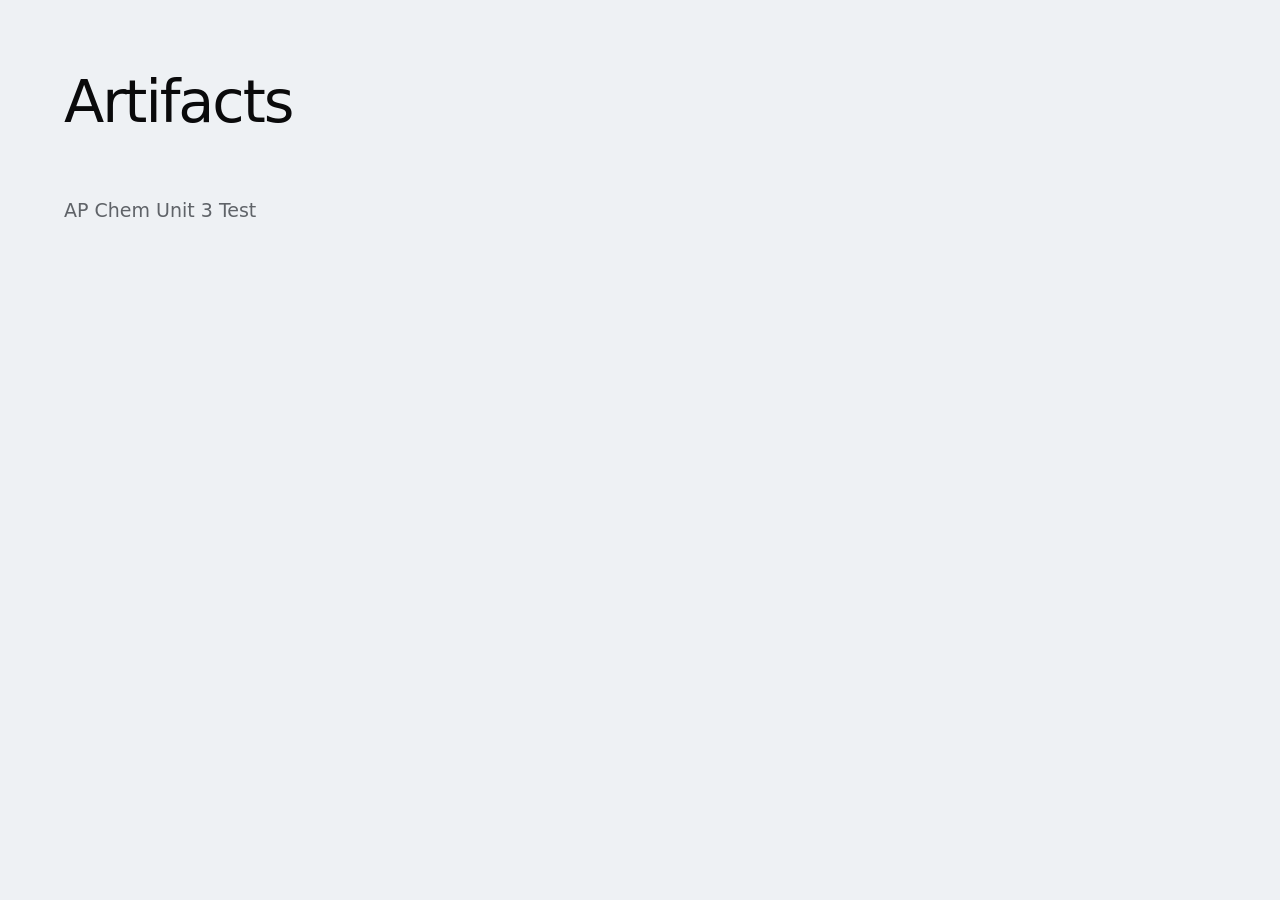
==== index.html @ b411d917 "Add AP Chem Unit 3 Test and index page Co-Authored-By: Claude Opus 5.5 <noreply@anthropic.com> Claud" ====
<!doctype html>
<html lang="en">
<head>
<meta charset="utf-8">
<meta name="viewport" content="width=device-width, initial-scale=1">
<title>Artifacts</title>
<style>
:root{
  color-scheme:light dark;
  --ground:#EEF1F4; --ink:#0a0a0b; --ink-soft:#5F6368; --hair-soft:rgba(10,10,12,.08);
  --sans:-apple-system,BlinkMacSystemFont,"SF Pro Text","SF Pro Display",system-ui,sans-serif;
}
@media (prefers-color-scheme:dark){ :root:not([data-theme="light"]){
  --ground:#000; --ink:#f6f6f8; --ink-soft:#a0a0a8; --hair-soft:rgba(255,255,255,.09);
}}
:root[data-theme="dark"]{ --ground:#000; --ink:#f6f6f8; --ink-soft:#a0a0a8; --hair-soft:rgba(255,255,255,.09); }
*{ box-sizing:border-box; }
body{ margin:0; background:var(--ground); color:var(--ink); font:16px/1.5 var(--sans); -webkit-font-smoothing:antialiased; }
main{ max-width:760px; padding:72px max(16px, 5vw) 120px; }
h1{ font-size:clamp(56px, 4.6vw, 112px); font-weight:300; letter-spacing:-.035em; line-height:1.02; margin:0 0 48px; }
ul{ list-style:none; margin:0; padding:0; }
li a{ display:block; padding:16px 0; border-bottom:1px solid var(--hair-soft); font-size:clamp(19px, 1.25vw, 24px); color:var(--ink-soft); text-decoration:none; }
li:last-child a{ border-bottom:0; }
@media (hover:hover){ li a:hover{ color:var(--ink); } }
li a:active{ opacity:.6; }
</style>
</head>
<body>
<main>
  <h1>Artifacts</h1>
  <ul>
    <!-- one line per artifact folder; newest first -->
    <li><a href="/ap-chem-unit3-test/">AP Chem Unit 3 Test</a></li>
  </ul>
</main>
</body>
</html>
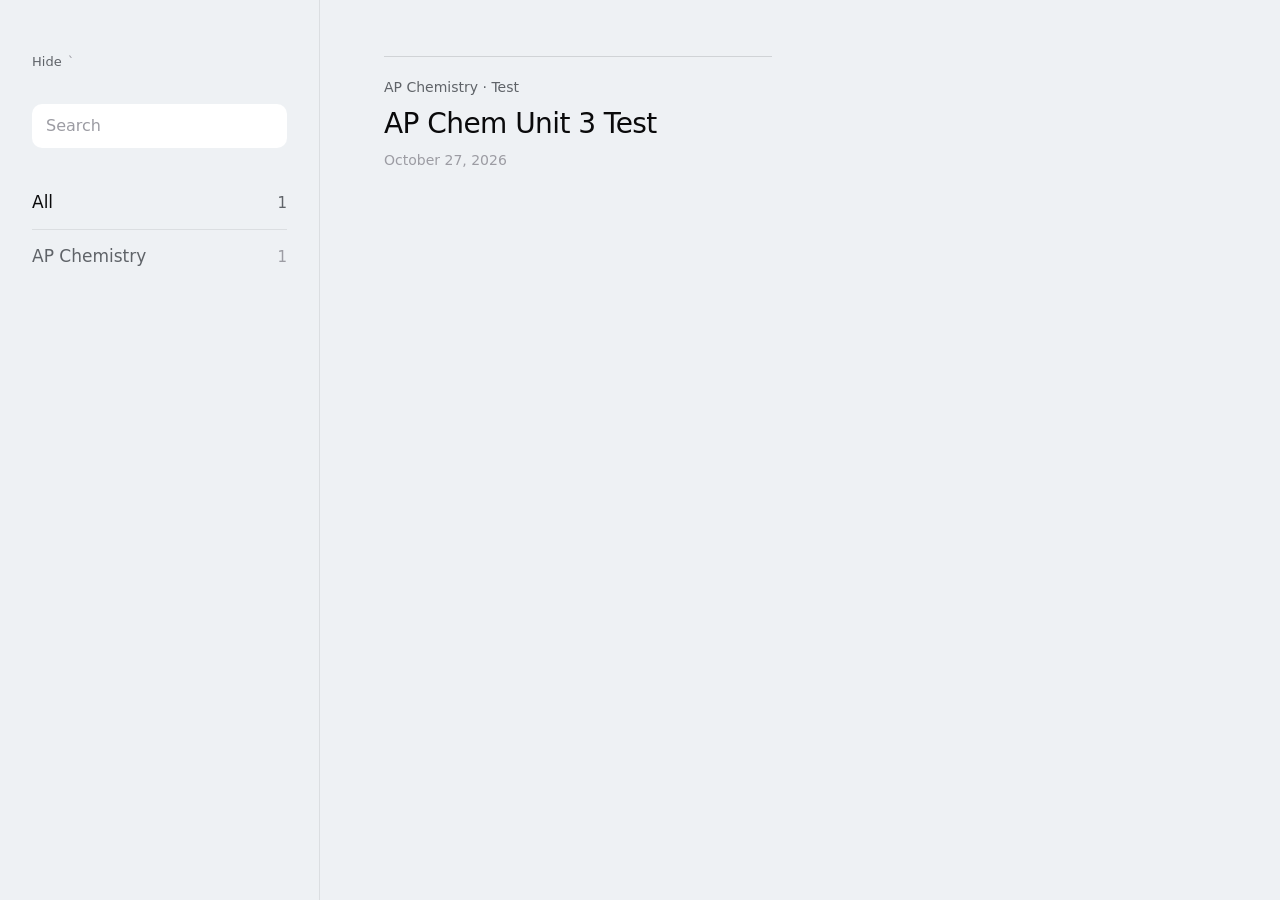
==== commit 9fa52d1c: "Home page: widget grid built from artifacts.json, subject filter and search Co-Authored-By: Claude O" ====
--- a/index.html
+++ b/index.html
@@ -4,34 +4,142 @@
 <meta charset="utf-8">
 <meta name="viewport" content="width=device-width, initial-scale=1">
 <title>Artifacts</title>
+<link rel="stylesheet" href="/assets/minimono.css">
 <style>
-:root{
-  color-scheme:light dark;
-  --ground:#EEF1F4; --ink:#0a0a0b; --ink-soft:#5F6368; --hair-soft:rgba(10,10,12,.08);
-  --sans:-apple-system,BlinkMacSystemFont,"SF Pro Text","SF Pro Display",system-ui,sans-serif;
-}
-@media (prefers-color-scheme:dark){ :root:not([data-theme="light"]){
-  --ground:#000; --ink:#f6f6f8; --ink-soft:#a0a0a8; --hair-soft:rgba(255,255,255,.09);
-}}
-:root[data-theme="dark"]{ --ground:#000; --ink:#f6f6f8; --ink-soft:#a0a0a8; --hair-soft:rgba(255,255,255,.09); }
-*{ box-sizing:border-box; }
-body{ margin:0; background:var(--ground); color:var(--ink); font:16px/1.5 var(--sans); -webkit-font-smoothing:antialiased; }
-main{ max-width:760px; padding:72px max(16px, 5vw) 120px; }
-h1{ font-size:clamp(56px, 4.6vw, 112px); font-weight:300; letter-spacing:-.035em; line-height:1.02; margin:0 0 48px; }
-ul{ list-style:none; margin:0; padding:0; }
-li a{ display:block; padding:16px 0; border-bottom:1px solid var(--hair-soft); font-size:clamp(19px, 1.25vw, 24px); color:var(--ink-soft); text-decoration:none; }
-li:last-child a{ border-bottom:0; }
-@media (hover:hover){ li a:hover{ color:var(--ink); } }
-li a:active{ opacity:.6; }
+/* left pane: search + subjects */
+.side{ display:flex; flex-direction:column; gap:28px; margin-top:28px; }
+.side .row{ display:flex; align-items:baseline; justify-content:space-between; gap:12px;
+  background:none; border:0; border-bottom:1px solid var(--hair-soft); text-align:left; font:inherit; font-size:clamp(17px, 1.15vw, 22px); }
+.side .row:last-child{ border-bottom:0; }
+.side .row .n{ font-size:15px; color:var(--muted); font-variant-numeric:tabular-nums; }
+.side .row[aria-current="true"] .n{ color:var(--ink-soft); }
+
+/* right pane: the widgets */
+.grid{ list-style:none; margin:0; padding:0; display:grid;
+  grid-template-columns:repeat(auto-fill, minmax(clamp(300px, 22vw, 440px), 1fr)); gap:64px 56px; }
+.w{ border-top:1px solid var(--hair); }
+.w[hidden]{ display:none; }
+.w a{ display:flex; flex-direction:column; gap:10px; padding-top:20px; }
+.w .k{ font-size:14px; font-weight:500; color:var(--ink-soft); }
+.w .t{ font-size:clamp(28px, 1.9vw, 40px); font-weight:300; line-height:1.15; letter-spacing:-.02em; color:var(--ink); }
+.w .d{ font-size:14px; color:var(--muted); font-variant-numeric:tabular-nums; }
+@media (hover:hover){ .w a:hover .t{ text-decoration:underline; text-decoration-thickness:1px; text-underline-offset:.18em; text-decoration-color:var(--hair); } }
+.w a:active{ opacity:.6; }
+
+.none{ font-size:clamp(17px, 1.05vw, 20px); color:var(--ink-soft); margin:0; }
+.none[hidden]{ display:none; }
 </style>
 </head>
 <body>
-<main>
-  <h1>Artifacts</h1>
-  <ul>
-    <!-- one line per artifact folder; newest first -->
-    <li><a href="/ap-chem-unit3-test/">AP Chem Unit 3 Test</a></li>
-  </ul>
-</main>
+<div id="app">
+  <nav class="pane-l">
+    <button class="pane-hide" type="button"><span class="hide">Hide</span><span class="keep">Keep open</span><kbd>`</kbd></button>
+    <div class="side">
+      <input type="search" id="q" placeholder="Search" aria-label="Search artifacts" autocomplete="off">
+      <div id="subjects"></div>
+    </div>
+  </nav>
+  <main class="pane-r">
+    <a class="menu-hint" href="#">Menu<kbd>`</kbd></a>
+    <div class="body">
+      <div class="loading" id="loading" role="status" aria-label="Loading"></div>
+      <ul class="grid" id="grid"></ul>
+      <p class="none" id="none" hidden>Nothing matches.</p>
+    </div>
+  </main>
+</div>
+
+<script>
+(function(){
+  var grid = document.getElementById('grid');
+  var subjectsEl = document.getElementById('subjects');
+  var q = document.getElementById('q');
+  var none = document.getElementById('none');
+  var loading = document.getElementById('loading');
+  var KEY = 'artifacts:subject';
+  var current = 'All';
+  try { current = localStorage.getItem(KEY) || 'All'; } catch (e) {}
+
+  function fmt(iso){
+    var d = new Date(iso + 'T12:00:00');
+    return isNaN(d) ? '' : d.toLocaleDateString(undefined, { month:'long', day:'numeric', year:'numeric' });
+  }
+
+  // Built once from the list. Afterwards, filtering only flips `hidden` and `aria-current`.
+  function build(items){
+    items.sort(function(a, b){ return (b.added || '').localeCompare(a.added || ''); });
+
+    var counts = { All: items.length }, order = ['All'];
+    items.forEach(function(it){
+      var s = it.subject || 'Other';
+      if (!(s in counts)) { counts[s] = 0; order.push(s); }
+      counts[s]++;
+    });
+    order = ['All'].concat(order.slice(1).sort());
+    if (!(current in counts)) current = 'All';
+
+    order.forEach(function(s){
+      var b = document.createElement('button');
+      b.type = 'button'; b.className = 'row'; b.dataset.subject = s;
+      var name = document.createElement('span'); name.textContent = s;
+      var n = document.createElement('span'); n.className = 'n'; n.textContent = counts[s];
+      b.append(name, n);
+      subjectsEl.appendChild(b);
+    });
+
+    items.forEach(function(it){
+      var li = document.createElement('li');
+      li.className = 'w';
+      li.dataset.subject = it.subject || 'Other';
+      li.dataset.text = [it.title, it.subject, it.kind].join(' ').toLowerCase();
+      var a = document.createElement('a');
+      a.href = '/' + it.slug + '/';
+      var k = document.createElement('span'); k.className = 'k';
+      k.textContent = [it.subject, it.kind].filter(Boolean).join(' · ');
+      var t = document.createElement('span'); t.className = 't'; t.textContent = it.title;
+      var d = document.createElement('span'); d.className = 'd'; d.textContent = fmt(it.added);
+      a.append(k, t, d);
+      li.appendChild(a);
+      grid.appendChild(li);
+    });
+
+    apply();
+  }
+
+  function apply(){
+    var term = q.value.trim().toLowerCase(), shown = 0;
+    subjectsEl.querySelectorAll('.row').forEach(function(r){
+      r.setAttribute('aria-current', r.dataset.subject === current ? 'true' : 'false');
+    });
+    grid.querySelectorAll('.w').forEach(function(w){
+      var ok = (current === 'All' || w.dataset.subject === current) &&
+               (!term || w.dataset.text.indexOf(term) !== -1);
+      w.hidden = !ok;
+      if (ok) shown++;
+    });
+    none.hidden = shown > 0;
+  }
+
+  subjectsEl.addEventListener('click', function(e){
+    var r = e.target.closest('.row');
+    if (!r) return;
+    current = r.dataset.subject;
+    try { localStorage.setItem(KEY, current); } catch (err) {}
+    apply();
+  });
+  q.addEventListener('input', apply);
+
+  fetch('/artifacts.json', { cache:'no-cache' })
+    .then(function(r){ if (!r.ok) throw new Error(r.status); return r.json(); })
+    .then(function(items){ loading.remove(); build(Array.isArray(items) ? items : []); })
+    .catch(function(){
+      loading.remove();
+      none.textContent = 'The list didn’t load. Reload to try again.';
+      none.hidden = false;
+    });
+})();
+</script>
+<script src="/assets/minimono.js"></script>
+<script src="/assets/smooth-scroll.js"></script>
 </body>
 </html>
--- a/assets/minimono.css
+++ b/assets/minimono.css
@@ -0,0 +1,203 @@
+/* minimono.css — the house style's base: tokens, type, the two-pane layout,
+   the windowed overlay, and flat native controls.
+   Targets two screens: MacBook Air 15" (1710×1107, 2×) and Dell P2423D
+   (2560×1440, 1×). Every line is 1px — half-pixels vanish on the Dell.     */
+
+/* ── Tokens ─────────────────────────────────────────────────────────────── */
+:root{
+  color-scheme: light dark;            /* native controls + scrollbars follow the theme */
+  --ground:#EEF1F4; --wall:#ffffff;
+  --ink:#0a0a0b; --ink-soft:#5F6368; --muted:#9c9ca3;
+  --hair:rgba(10,10,12,.13); --hair-soft:rgba(10,10,12,.08);
+  --sans:-apple-system,BlinkMacSystemFont,"SF Pro Text","SF Pro Display",system-ui,sans-serif;
+  --pane-l:25%;                        /* the left pane is one quarter, always */
+}
+@media (prefers-color-scheme:dark){ :root:not([data-theme="light"]){
+  --ground:#000000; --wall:#161618; --ink:#f6f6f8; --ink-soft:#a0a0a8; --muted:#67676f;
+  --hair:rgba(255,255,255,.16); --hair-soft:rgba(255,255,255,.09);
+}}
+:root[data-theme="dark"]{
+  color-scheme: dark;
+  --ground:#000000; --wall:#161618; --ink:#f6f6f8; --ink-soft:#a0a0a8; --muted:#67676f;
+  --hair:rgba(255,255,255,.16); --hair-soft:rgba(255,255,255,.09);
+}
+:root[data-theme="light"]{ color-scheme: light; }
+
+/* ── Base ───────────────────────────────────────────────────────────────── */
+*,*::before,*::after{ box-sizing:border-box; }
+html,body{ margin:0; height:100%; overflow:hidden; }
+body{
+  background:var(--ground); color:var(--ink);
+  font:16px/1.5 var(--sans); -webkit-font-smoothing:antialiased;
+  font-variant-numeric:tabular-nums;
+}
+:focus, :focus-visible{ outline:none; }
+/* focus shows only after Tab (minimono.js sets .kbd-nav; any click clears it),
+   as a thin grey line — never a bright ring, never from Shift or a click */
+html.kbd-nav :focus-visible{ outline:1px solid var(--muted); outline-offset:3px; border-radius:6px; }
+/* text selection keeps the system highlight — never restyle ::selection */
+a{ color:inherit; text-decoration:none; }
+/* scrollbars: left to macOS — overlay, thin, shown while scrolling. Never hidden. */
+
+/* ── Type (tuned for 1710 and 2560 wide). Weights: 300 · 400 · 500, never more ─ */
+.hero { font-size:clamp(64px, 4.6vw, 112px); font-weight:300; line-height:1.02; letter-spacing:-.035em; margin:0; }
+.h2   { font-size:clamp(28px, 1.9vw, 40px);  font-weight:500; line-height:1.15; letter-spacing:-.02em; margin:0; }
+.text { font-size:clamp(17px, 1.05vw, 20px); line-height:1.55; max-width:68ch; }
+.label{ font-size:13px; font-weight:500; color:var(--ink-soft); letter-spacing:.005em; }
+.num  { font-weight:400; letter-spacing:-.02em; }
+
+/* ── Layout: two panes, left ¼ · right ¾, each its own scroller ─────────── */
+#app{ display:flex; height:100dvh; }
+.pane-l{
+  flex:0 0 var(--pane-l); height:100%; overflow-y:auto; overscroll-behavior:contain;
+  border-right:1px solid var(--hair-soft); background:var(--ground);
+  padding:48px 32px 64px;
+}
+.pane-r{ flex:1 1 auto; min-width:0; height:100%; overflow-y:auto; overscroll-behavior:contain; }
+.pane-r .body{ max-width:1120px; padding:56px clamp(48px, 5vw, 120px) 120px; }
+
+/* the list in the left pane */
+.row{
+  display:block; width:100%; padding:14px 0; border-bottom:1px solid var(--hair-soft);
+  font-size:clamp(17px, 1.15vw, 22px); color:var(--ink-soft); cursor:pointer;
+  white-space:nowrap; overflow:hidden; text-overflow:ellipsis;
+}
+.row:last-child{ border-bottom:0; }
+@media (hover:hover){ .row:hover{ color:var(--ink); } }
+.row[aria-current="true"]{ color:var(--ink); font-weight:500; }
+.row:active{ opacity:.6; }
+
+/* ── One-pane mode: windowed, or the person hid the left pane ────────────
+   The left pane leaves the layout; it comes back as an overlay (the SAME
+   element, moved) when the pointer enters the top-left zone — the left
+   quarter of the width, the top sixth of the height — or on `.           */
+.pane-hide{
+  border:0; background:none; padding:4px 0; margin:0;
+  font:inherit; font-size:13px; color:var(--ink-soft); cursor:pointer; text-align:left;
+}
+.pane-hide kbd{ font:inherit; color:var(--muted); margin-left:6px; }
+.pane-hide .keep{ display:none; }
+html.is-single .pane-hide .hide{ display:none; }
+html.is-single .pane-hide .keep{ display:inline; }
+html.is-windowed .pane-hide{ display:none; }        /* windowed: the overlay is the only way it shows */
+@media (hover:hover){ .pane-hide:hover{ color:var(--ink); } }
+.menu-hint{ display:none; }
+/* one-pane mode: the link sits in the top-left zone, invisible until the
+   pointer enters that zone (or it takes keyboard focus); always shown on touch */
+html.is-single .menu-hint{
+  display:block; position:fixed; z-index:15;
+  top:calc(env(safe-area-inset-top, 0px) + 18px); left:max(16px, env(safe-area-inset-left, 0px), 2vw);
+  padding:6px 10px; margin:0; border-radius:8px; background:var(--ground);
+  font-size:13px; color:var(--ink-soft); cursor:pointer;
+  opacity:0; pointer-events:none; transition:opacity .14s ease;
+}
+html.is-single .menu-hint kbd{ font:inherit; color:var(--muted); margin-left:6px; }
+html.is-single.hint-on .menu-hint,
+html.kbd-nav.is-single .menu-hint:focus-visible{ opacity:1; pointer-events:auto; }
+@media (hover:none){ html.is-single .menu-hint{ opacity:1; pointer-events:auto; } }
+@media (hover:hover){ html.is-single .menu-hint:hover{ color:var(--ink); } }
+
+html.is-single .pane-l{
+  position:fixed; z-index:20; inset:0 auto 0 0; width:clamp(280px, 25vw, 640px);
+  transform:translateX(-100%); visibility:hidden;
+  transition:transform .22s cubic-bezier(.32,.72,0,1), visibility 0s linear .22s;
+}
+html.is-single.menu-open .pane-l{
+  transform:none; visibility:visible; border-right:1px solid var(--hair);
+  transition:transform .22s cubic-bezier(.32,.72,0,1), visibility 0s;
+}
+
+/* ── Controls: native elements, flat ────────────────────────────────────── */
+/* slider + checkbox + radio take ink through accent-color, natively */
+input[type="range"], input[type="checkbox"], input[type="radio"]{ accent-color:var(--ink); }
+input[type="range"]{ width:100%; max-width:420px; cursor:pointer; }
+
+/* toggle: a checkbox with role="switch", drawn flat */
+input[type="checkbox"][role="switch"]{
+  -webkit-appearance:none; appearance:none; margin:0; flex:none; cursor:pointer;
+  position:relative; width:40px; height:24px; border-radius:999px;
+  background:var(--hair); transition:background .16s ease;
+}
+input[type="checkbox"][role="switch"]::before{
+  content:""; position:absolute; top:3px; left:3px; width:18px; height:18px; border-radius:999px;
+  background:var(--ground); transition:transform .18s cubic-bezier(.32,.72,0,1);
+}
+input[type="checkbox"][role="switch"]:checked{ background:var(--ink); }
+input[type="checkbox"][role="switch"]:checked::before{ transform:translateX(16px); }
+
+/* segmented choice: a radio group; the chosen one is heavier ink + a 2px mark */
+.seg{ display:inline-flex; gap:28px; border:0; padding:0; margin:0; }
+.seg label{ position:relative; cursor:pointer; padding:6px 0; color:var(--ink-soft); font-weight:400; }
+.seg input{ position:absolute; opacity:0; width:1px; height:1px; }
+.seg input:checked + span{ color:var(--ink); font-weight:500; }
+.seg input:checked + span::after{
+  content:""; position:absolute; left:0; right:0; bottom:0; height:2px; background:var(--ink); border-radius:2px;
+}
+html.kbd-nav .seg input:focus-visible + span{ outline:1px solid var(--muted); outline-offset:4px; border-radius:6px; }
+@media (hover:hover){ .seg label:hover span{ color:var(--ink); } }
+
+/* search */
+input[type="search"]{
+  -webkit-appearance:none; appearance:none; width:100%; max-width:420px;
+  font:inherit; font-size:16px; color:var(--ink);
+  background:var(--wall); border:0; border-radius:10px; padding:10px 14px;
+}
+input[type="search"]::placeholder{ color:var(--muted); }
+
+/* buttons: only for real actions — navigation is text */
+button{ font:inherit; cursor:pointer; }
+.btn{ border:0; border-radius:10px; padding:10px 18px; font-weight:500; background:var(--wall); color:var(--ink); }
+.btn.primary{ background:var(--ink); color:var(--ground); }
+.btn:active{ opacity:.6; }
+
+/* ── Multiple-choice questions (quiz.js builds them from JSON) ─────────────
+   State without color: the right answer gets an ink bar and Medium weight,
+   a wrong pick is struck through, everything else recedes to grey. */
+.mcq-list{ list-style:none; margin:0; padding:0; display:flex; flex-direction:column; gap:44px; max-width:760px; }
+.mcq-q{ display:grid; grid-template-columns:2em minmax(0, 1fr); column-gap:10px; outline-offset:8px; }
+.mcq-n{ font-size:clamp(19px, 1.25vw, 24px); line-height:1.45; color:var(--ink-soft); font-variant-numeric:tabular-nums; }
+.mcq-body{ display:flex; flex-direction:column; gap:12px; min-width:0; }
+.mcq-text{ margin:0; font-size:clamp(19px, 1.25vw, 24px); line-height:1.45; color:var(--ink); }
+.mcq-text mjx-container[display="true"]{ margin:.5em 0 !important; }
+.mcq-opts{ display:flex; flex-direction:column; gap:2px; }
+.mcq-opt{
+  display:grid; grid-template-columns:1.5em minmax(0, 1fr); align-items:baseline; gap:8px;
+  width:calc(100% + 20px); margin:0 -10px; padding:9px 10px; border:0; border-radius:8px;
+  background:none; text-align:left; font:inherit; font-size:clamp(17px, 1.05vw, 20px); line-height:1.45;
+  color:var(--ink); cursor:pointer;
+}
+.mcq-l{ color:var(--ink-soft); font-variant-numeric:tabular-nums; }
+@media (hover:hover){ .mcq-q:not(.is-done) .mcq-opt:hover{ background:var(--wall); } }
+.mcq-q:not(.is-done) .mcq-opt:active{ opacity:.6; }
+.mcq-q.is-done .mcq-opt{ cursor:default; color:var(--ink-soft); }
+.mcq-q.is-done .mcq-opt.is-answer{ color:var(--ink); font-weight:500; box-shadow:inset 2px 0 0 var(--ink); }
+.mcq-q.is-done .mcq-opt.is-answer .mcq-l{ color:var(--ink); }
+.mcq-q.is-done .mcq-opt.is-chosen:not(.is-answer) .mcq-t{ text-decoration:line-through; text-decoration-thickness:1px; }
+.mcq-fb{ margin:6px 0 0; font-size:17px; font-weight:500; color:var(--ink); }
+.mcq-why{ margin:0; font-size:17px; line-height:1.5; color:var(--ink-soft); max-width:62ch; }
+.mcq-bar{ display:flex; align-items:center; flex-wrap:wrap; gap:12px; margin-top:44px; }
+.mcq-score{ font-size:15px; color:var(--ink-soft); font-variant-numeric:tabular-nums; }
+.mcq-fallback{ width:100%; max-width:760px; min-height:160px; margin-top:16px; font:14px/1.5 var(--sans); color:var(--ink);
+  background:var(--wall); border:0; border-radius:10px; padding:12px 14px; }
+/* the question numbers, in the left pane of a quiz page */
+.mcq-nav{ display:grid; grid-template-columns:repeat(5, minmax(0, 1fr)); gap:4px; }
+.mcq-nav a{ display:block; padding:8px 0; border-radius:8px; text-align:center; color:var(--ink-soft); font-variant-numeric:tabular-nums; }
+@media (hover:hover){ .mcq-nav a:hover{ background:var(--wall); color:var(--ink); } }
+.mcq-nav a.is-right{ color:var(--ink); text-decoration:underline; text-decoration-thickness:2px; text-underline-offset:.25em; }
+.mcq-nav a.is-wrong{ color:var(--ink); text-decoration:line-through; text-decoration-thickness:1px; }
+/* fractions stay full size inline */
+mjx-container[jax="SVG"]:not([display="true"]){ margin:0 .08em; }
+
+/* ── Loading: the one color exception — a thin rainbow ring, only while loading */
+.loading{
+  width:18px; height:18px; border-radius:50%;
+  background:conic-gradient(#ff3b30,#ff9500,#ffcc00,#34c759,#00c7be,#007aff,#af52de,#ff3b30);
+  -webkit-mask:radial-gradient(farthest-side, transparent calc(100% - 2px), #000 calc(100% - 2px));
+          mask:radial-gradient(farthest-side, transparent calc(100% - 2px), #000 calc(100% - 2px));
+  animation:mm-spin .9s linear infinite;
+}
+@keyframes mm-spin{ to{ transform:rotate(1turn); } }
+
+@media (prefers-reduced-motion:reduce){
+  *{ animation:none!important; transition:none!important; }
+}
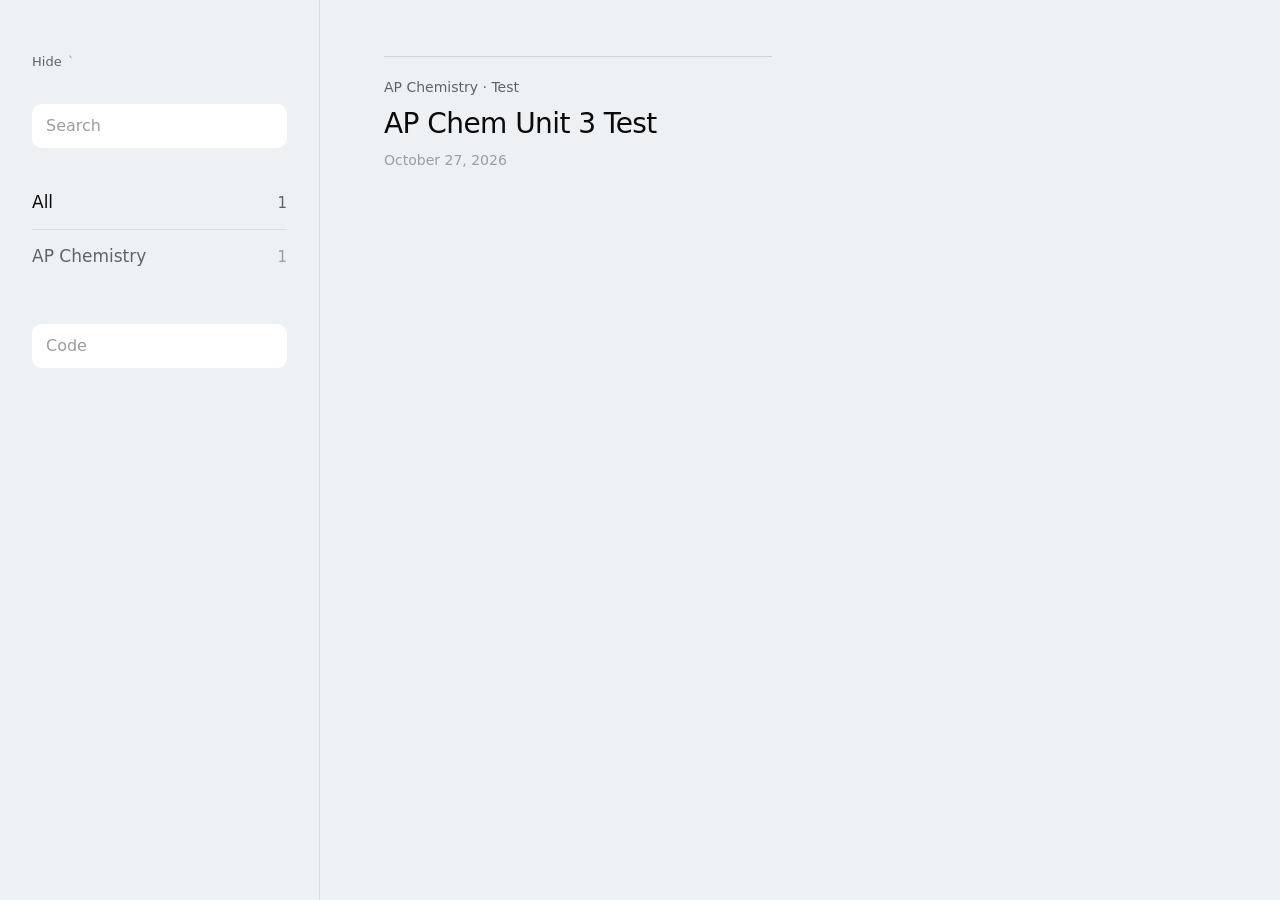
==== commit 568da94d: "Code-locked unlisted artifacts: encrypted pages under /u/, code box on home page, lock tool Co-Autho" ====
--- a/index.html
+++ b/index.html
@@ -26,6 +26,14 @@
 @media (hover:hover){ .w a:hover .t{ text-decoration:underline; text-decoration-thickness:1px; text-underline-offset:.18em; text-decoration-color:var(--hair); } }
 .w a:active{ opacity:.6; }
 
+/* code box for unlisted artifacts */
+.unlock{ display:flex; flex-direction:column; gap:12px; margin-top:12px; }
+#code{ -webkit-appearance:none; appearance:none; width:100%; max-width:420px; font:inherit; font-size:16px; color:var(--ink);
+  background:var(--wall); border:0; border-radius:10px; padding:10px 14px; }
+#code::placeholder{ color:var(--muted); }
+.unlock .err{ margin:0; font-size:15px; font-weight:500; color:var(--ink); }
+.unlock [hidden]{ display:none; }
+
 .none{ font-size:clamp(17px, 1.05vw, 20px); color:var(--ink-soft); margin:0; }
 .none[hidden]{ display:none; }
 </style>
@@ -37,6 +45,11 @@
     <div class="side">
       <input type="search" id="q" placeholder="Search" aria-label="Search artifacts" autocomplete="off">
       <div id="subjects"></div>
+      <form class="unlock" id="unlock" autocomplete="off">
+        <input id="code" type="text" placeholder="Code" aria-label="Code for an unlisted artifact" spellcheck="false" autocapitalize="off">
+        <div class="loading" id="ring" hidden role="status" aria-label="Checking code"></div>
+        <p class="err" id="codeMsg" hidden>That code didn&rsquo;t match.</p>
+      </form>
     </div>
   </nav>
   <main class="pane-r">
@@ -129,6 +142,28 @@
   });
   q.addEventListener('input', apply);
 
+  // Unlisted artifacts: the code derives the folder; nothing on the site lists them.
+  var unlock = document.getElementById('unlock');
+  var codeIn = document.getElementById('code');
+  var ring = document.getElementById('ring');
+  var codeMsg = document.getElementById('codeMsg');
+  unlock.addEventListener('submit', async function(e){
+    e.preventDefault();
+    var code = codeIn.value;
+    if (!code.trim() || !window.ADNM) return;
+    ring.hidden = false; codeMsg.hidden = true;
+    try {
+      var d = await window.ADNM.derive(code);
+      var r = await fetch('/u/' + d.id + '/', { method:'HEAD', cache:'no-cache' });
+      if (!r.ok) throw new Error(r.status);
+      window.ADNM.remember(d.id, code);
+      location.href = '/u/' + d.id + '/';
+    } catch (err) {
+      ring.hidden = true; codeMsg.hidden = false; codeIn.select();
+    }
+  });
+  codeIn.addEventListener('input', function(){ codeMsg.hidden = true; });
+
   fetch('/artifacts.json', { cache:'no-cache' })
     .then(function(r){ if (!r.ok) throw new Error(r.status); return r.json(); })
     .then(function(items){ loading.remove(); build(Array.isArray(items) ? items : []); })
@@ -139,6 +174,7 @@
     });
 })();
 </script>
+<script src="/assets/locked.js"></script>
 <script src="/assets/minimono.js"></script>
 <script src="/assets/smooth-scroll.js"></script>
 </body>
